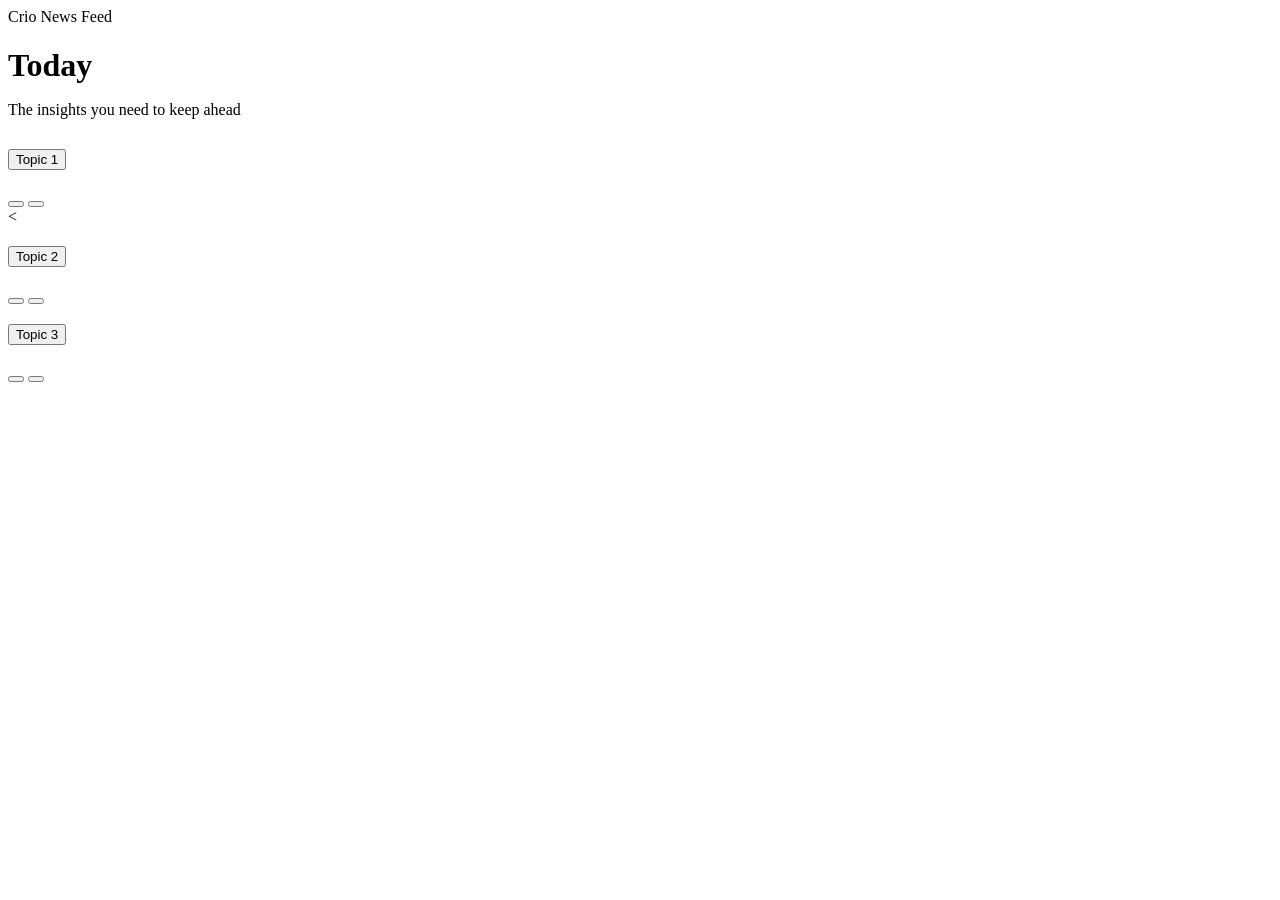
==== index.html @ f83982a8 "update" ====
<html>
        <head>
        <meta charset="UTF-8">
        <meta name="viewport" content="width=device-width, height=device-height, user-scalable=no, initial-scale=1.0" />
        <title>Crio Feed</title>
        <meta name="description" content="Crio Feed Website" />
        <link rel="stylesheet" href="resources/css/index.css">
        
        </head>

        <body>

        <div class="h1">Crio News Feed</div>
        <!--Layout section-->
        <div class="page-container">
          <h1 class="today-text">Today</h1>
          <p class="insights-text">The insights you need to keep ahead</p>
        </div>

        <script src="resources/data/magazines.js"></script>
        <script src="resources/js/index.js"></script>
        <div class="container mt-4">
                <div class="accordion" id="newsAccordion">
                  <!-- Accordion 1 -->
                  <div class="accordion-item">
                    <h2 class="accordion-header">
                      <button
                        class="accordion-button"
                        type="button"
                        data-bs-toggle="collapse"
                        data-bs-target="#collapseOne"
                        aria-expanded="true"
                        aria-controls="collapseOne"
                      >
                        Topic 1
                      </button>
                    </h2>
                    <div
                      id="collapseOne"
                      class="accordion-collapse collapse show"
                      data-bs-parent="#newsAccordion"
                    >
                      <div class="accordion-body">
                        <div id="carousel1" class="carousel slide" data-bs-ride="carousel">
                          <div class="carousel-inner" id="carousel1Items">
                            <!-- Carousel items for Topic 1 -->
                          </div>
                          <button
                            class="carousel-control-prev"
                            type="button"
                            data-bs-target="#carousel1"
                            data-bs-slide="prev"
                          >
                            <span class="carousel-control-prev-icon"></span>
                          </button>
                          <button
                            class="carousel-control-next"
                            type="button"
                            data-bs-target="#carousel1"
                            data-bs-slide="next"
                          >
                            <span class="carousel-control-next-icon"></span>
                          </button>
                        </div>
                      </div>
                    </div>
                  </div>
                  
                  <
                  <!-- Accordion 2 -->
                  <div class="accordion-item">
                    <h2 class="accordion-header">
                      <button
                        class="accordion-button collapsed"
                        type="button"
                        data-bs-toggle="collapse"
                        data-bs-target="#collapseTwo"
                      >
                        Topic 2
                      </button>
                    </h2>
                    <div
                      id="collapseTwo"
                      class="accordion-collapse collapse"
                      data-bs-parent="#newsAccordion"
                    >
                      <div class="accordion-body">
                        <div id="carousel2" class="carousel slide" data-bs-ride="carousel">
                          <div class="carousel-inner" id="carousel2Items">
                            <!-- Carousel items for Topic 2 will be injected dynamically -->
                          </div>
                          <button
                            class="carousel-control-prev"
                            type="button"
                            data-bs-target="#carousel2"
                            data-bs-slide="prev"
                          >
                            <span class="carousel-control-prev-icon"></span>
                          </button>
                          <button
                            class="carousel-control-next"
                            type="button"
                            data-bs-target="#carousel2"
                            data-bs-slide="next"
                          >
                            <span class="carousel-control-next-icon"></span>
                          </button>
                        </div>
                      </div>
                    </div>
                  </div>
                  <!-- Accordion 3 -->
                  <div class="accordion-item">
                    <h2 class="accordion-header">
                      <button
                        class="accordion-button collapsed"
                        type="button"
                        data-bs-toggle="collapse"
                        data-bs-target="#collapseThree"
                      >
                        Topic 3
                      </button>
                    </h2>
                    <div
                      id="collapseThree"
                      class="accordion-collapse collapse"
                      data-bs-parent="#newsAccordion"
                    >
                      <div class="accordion-body">
                        <div id="carousel3" class="carousel slide" data-bs-ride="carousel">
                          <div class="carousel-inner" id="carousel3Items">
                            <!-- Carousel items for Topic 3 will be injected dynamically -->
                          </div>
                          <button
                            class="carousel-control-prev"
                            type="button"
                            data-bs-target="#carousel3"
                            data-bs-slide="prev"
                          >
                            <span class="carousel-control-prev-icon"></span>
                          </button>
                          <button
                            class="carousel-control-next"
                            type="button"
                            data-bs-target="#carousel3"
                            data-bs-slide="next"
                          >
                            <span class="carousel-control-next-icon"></span>
                          </button>
                        </div>
                      </div>
                    </div>
                  </div>
                </div>
              </div>
        </body>
        </html>
---- resources/css/index.css ----
/*Navbar styles*/
.navbar{
  background-color: #fff;
  width: 1322px;
  height: 91px;
  margin-left: 59px;
}
/*Layout for "Today" Text */
.today-text{
  width: 74px;
  height: 32px;
  top: 123px;
  left: 116px;

}
/*Layout for subtitle*/
.insights-text{
  top: 165px;
  left: 116px;
  width: 331px;
  height: 28px;
}
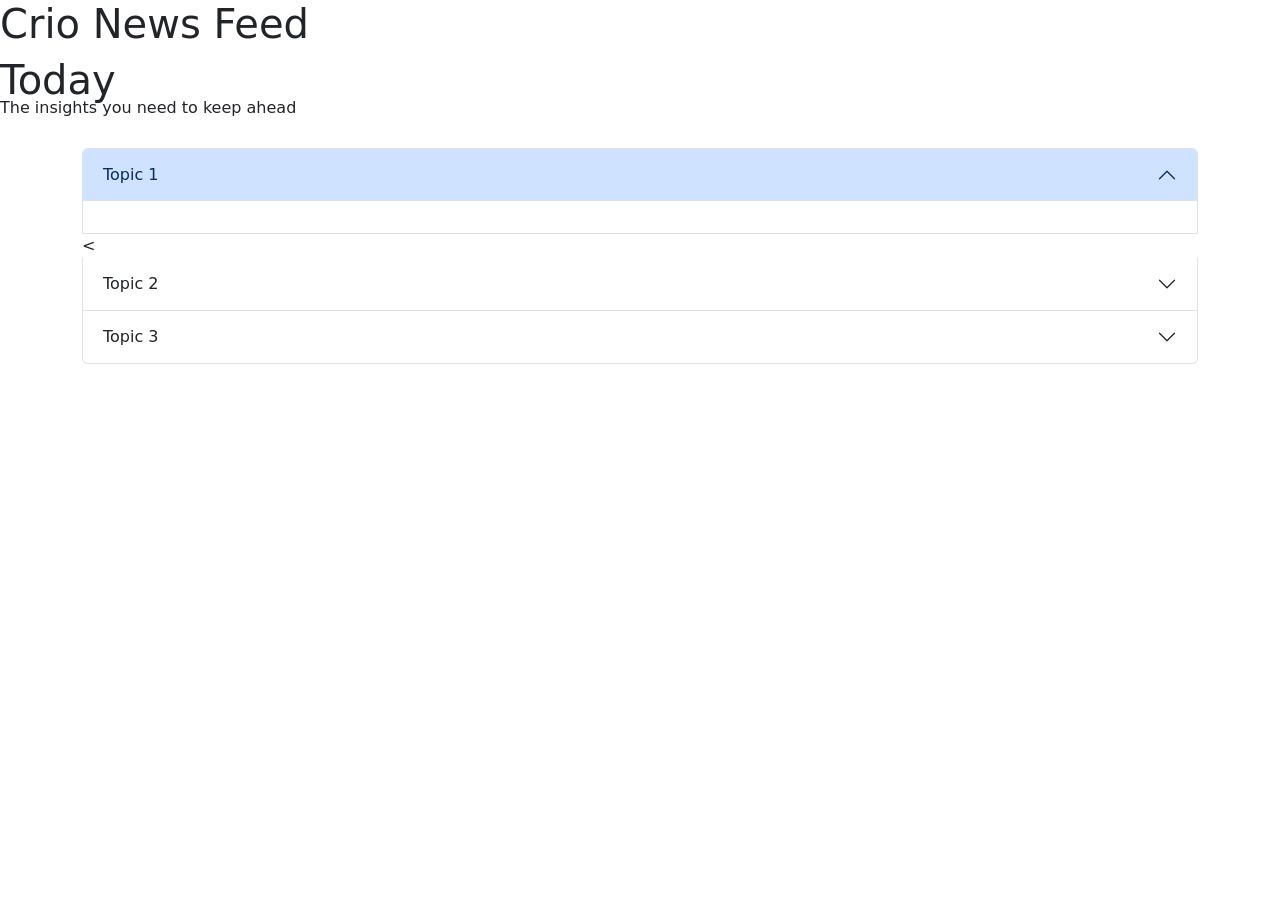
==== commit d53069ad: "update" ====
--- a/index.html
+++ b/index.html
@@ -4,6 +4,11 @@
         <meta name="viewport" content="width=device-width, height=device-height, user-scalable=no, initial-scale=1.0" />
         <title>Crio Feed</title>
         <meta name="description" content="Crio Feed Website" />
+        <link 
+        href="https://cdn.jsdelivr.net/npm/bootstrap@5.3.3/dist/css/bootstrap.min.css" 
+        rel="stylesheet" 
+      />
+  
         <link rel="stylesheet" href="resources/css/index.css">
         
         </head>
@@ -153,5 +158,6 @@
                   </div>
                 </div>
               </div>
+              <script src="https://cdn.jsdelivr.net/npm/bootstrap@5.3.3/dist/js/bootstrap.bundle.min.js"></script>
         </body>
         </html>
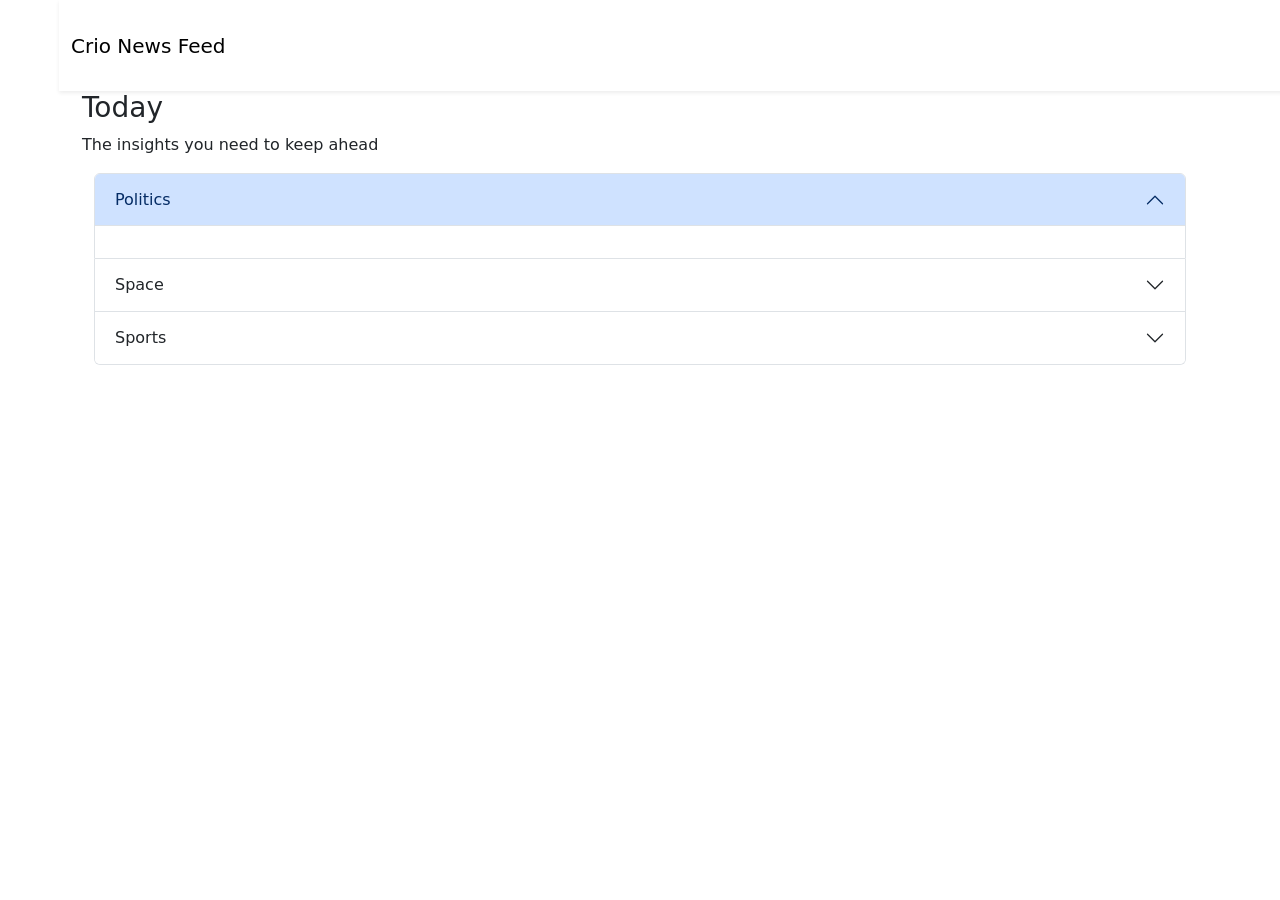
==== commit 1b6d3437: "update" ====
--- a/index.html
+++ b/index.html
@@ -15,149 +15,108 @@
 
         <body>
 
-        <div class="h1">Crio News Feed</div>
+        <!--div class="h1">Crio News Feed</div>-->
         <!--Layout section-->
-        <div class="page-container">
-          <h1 class="today-text">Today</h1>
-          <p class="insights-text">The insights you need to keep ahead</p>
+        <!--<div class="container">
+          <nav class="navbar navbar-expand-lg navbar-light">s
+            <div class="logo"></div>
+            <span class="navbar navbar-light 7">Crio News Feed</span>
+          </nav>
+          </div>
+          <hr />-->
+          <nav class=" navbar navbar-light bg-white shadow-sm">
+            <div class="container-fluid">
+              
+              <a class="navbar-brand" href="#">Crio News Feed</a>
+            
+          
         </div>
-
-        <script src="resources/data/magazines.js"></script>
-        <script src="resources/js/index.js"></script>
-        <div class="container mt-4">
-                <div class="accordion" id="newsAccordion">
-                  <!-- Accordion 1 -->
-                  <div class="accordion-item">
-                    <h2 class="accordion-header">
-                      <button
-                        class="accordion-button"
-                        type="button"
-                        data-bs-toggle="collapse"
-                        data-bs-target="#collapseOne"
-                        aria-expanded="true"
-                        aria-controls="collapseOne"
-                      >
-                        Topic 1
-                      </button>
-                    </h2>
-                    <div
-                      id="collapseOne"
-                      class="accordion-collapse collapse show"
-                      data-bs-parent="#newsAccordion"
-                    >
-                      <div class="accordion-body">
-                        <div id="carousel1" class="carousel slide" data-bs-ride="carousel">
-                          <div class="carousel-inner" id="carousel1Items">
-                            <!-- Carousel items for Topic 1 -->
-                          </div>
-                          <button
-                            class="carousel-control-prev"
-                            type="button"
-                            data-bs-target="#carousel1"
-                            data-bs-slide="prev"
-                          >
-                            <span class="carousel-control-prev-icon"></span>
-                          </button>
-                          <button
-                            class="carousel-control-next"
-                            type="button"
-                            data-bs-target="#carousel1"
-                            data-bs-slide="next"
-                          >
-                            <span class="carousel-control-next-icon"></span>
-                          </button>
-                        </div>
-                      </div>
-                    </div>
-                  </div>
-                  
-                  <
-                  <!-- Accordion 2 -->
-                  <div class="accordion-item">
-                    <h2 class="accordion-header">
-                      <button
-                        class="accordion-button collapsed"
-                        type="button"
-                        data-bs-toggle="collapse"
-                        data-bs-target="#collapseTwo"
-                      >
-                        Topic 2
-                      </button>
-                    </h2>
-                    <div
-                      id="collapseTwo"
-                      class="accordion-collapse collapse"
-                      data-bs-parent="#newsAccordion"
-                    >
-                      <div class="accordion-body">
-                        <div id="carousel2" class="carousel slide" data-bs-ride="carousel">
-                          <div class="carousel-inner" id="carousel2Items">
-                            <!-- Carousel items for Topic 2 will be injected dynamically -->
-                          </div>
-                          <button
-                            class="carousel-control-prev"
-                            type="button"
-                            data-bs-target="#carousel2"
-                            data-bs-slide="prev"
-                          >
-                            <span class="carousel-control-prev-icon"></span>
-                          </button>
-                          <button
-                            class="carousel-control-next"
-                            type="button"
-                            data-bs-target="#carousel2"
-                            data-bs-slide="next"
-                          >
-                            <span class="carousel-control-next-icon"></span>
-                          </button>
-                        </div>
-                      </div>
-                    </div>
-                  </div>
-                  <!-- Accordion 3 -->
-                  <div class="accordion-item">
-                    <h2 class="accordion-header">
-                      <button
-                        class="accordion-button collapsed"
-                        type="button"
-                        data-bs-toggle="collapse"
-                        data-bs-target="#collapseThree"
-                      >
-                        Topic 3
-                      </button>
-                    </h2>
-                    <div
-                      id="collapseThree"
-                      class="accordion-collapse collapse"
-                      data-bs-parent="#newsAccordion"
-                    >
-                      <div class="accordion-body">
-                        <div id="carousel3" class="carousel slide" data-bs-ride="carousel">
-                          <div class="carousel-inner" id="carousel3Items">
-                            <!-- Carousel items for Topic 3 will be injected dynamically -->
-                          </div>
-                          <button
-                            class="carousel-control-prev"
-                            type="button"
-                            data-bs-target="#carousel3"
-                            data-bs-slide="prev"
-                          >
-                            <span class="carousel-control-prev-icon"></span>
-                          </button>
-                          <button
-                            class="carousel-control-next"
-                            type="button"
-                            data-bs-target="#carousel3"
-                            data-bs-slide="next"
-                          >
-                            <span class="carousel-control-next-icon"></span>
-                          </button>
-                        </div>
+      </nav>
+      
+          <!-- basic headings -->
+          <div class="container">
+            <div>
+              <h3 class="main-heading">Today</h3>
+              <p class="info">The insights you need to keep ahead</p>
+            </div>
+            <div class="container">
+              <div class="accordion" id="newsAccordion">
+            
+                <!-- Accordion 1 -->
+                <div class="accordion-item">
+                  <h2 class="accordion-header">
+                    <button class="accordion-button" data-bs-toggle="collapse" data-bs-target="#collapse1">
+                      Politics
+                    </button>
+                  </h2>
+                  <div id="collapse1" class="accordion-collapse collapse show">
+                    <div class="accordion-body">
+                      <div id="carousel1" class="carousel slide">
+                        <div class="carousel-inner" id="carouselInner1"></div>
+                        <button class="carousel-control-prev" data-bs-target="#carousel1" data-bs-slide="prev">
+                          <span class="carousel-control-prev-icon"></span>
+                        </button>
+                        <button class="carousel-control-next" data-bs-target="#carousel1" data-bs-slide="next">
+                          <span class="carousel-control-next-icon"></span>
+                        </button>
                       </div>
                     </div>
                   </div>
                 </div>
+            
+                <!-- Accordion 2 -->
+                <div class="accordion-item">
+                  <h2 class="accordion-header">
+                    <button class="accordion-button collapsed" data-bs-toggle="collapse" data-bs-target="#collapse2">
+                      Space
+                    </button>
+                  </h2>
+                  <div id="collapse2" class="accordion-collapse collapse">
+                    <div class="accordion-body">
+                      <div id="carousel2" class="carousel slide">
+                        <div class="carousel-inner" id="carouselInner2"></div>
+                        <button class="carousel-control-prev" data-bs-target="#carousel2" data-bs-slide="prev">
+                          <span class="carousel-control-prev-icon"></span>
+                        </button>
+                        <button class="carousel-control-next" data-bs-target="#carousel2" data-bs-slide="next">
+                          <span class="carousel-control-next-icon"></span>
+                        </button>
+                      </div>
+                    </div>
+                  </div>
+                </div>
+            
+                <!-- Accordion 3 -->
+                <div class="accordion-item">
+                  <h2 class="accordion-header">
+                    <button class="accordion-button collapsed" data-bs-toggle="collapse" data-bs-target="#collapse3">
+                      Sports
+                    </button>
+                  </h2>
+                  <div id="collapse3" class="accordion-collapse collapse">
+                    <div class="accordion-body">
+                      <div id="carousel3" class="carousel slide">
+                        <div class="carousel-inner" id="carouselInner3"></div>
+                        <button class="carousel-control-prev" data-bs-target="#carousel3" data-bs-slide="prev">
+                          <span class="carousel-control-prev-icon"></span>
+                        </button>
+                        <button class="carousel-control-next" data-bs-target="#carousel3" data-bs-slide="next">
+                          <span class="carousel-control-next-icon"></span>
+                        </button>
+                      </div>
+                    </div>
+                  </div>
+                </div>
+            
               </div>
+            </div>
+            
+      
+        <script src="resources/data/magazines.js"></script>
+        <script src="resources/js/index.js"></script>
+    
+    
+        
               <script src="https://cdn.jsdelivr.net/npm/bootstrap@5.3.3/dist/js/bootstrap.bundle.min.js"></script>
         </body>
         </html>
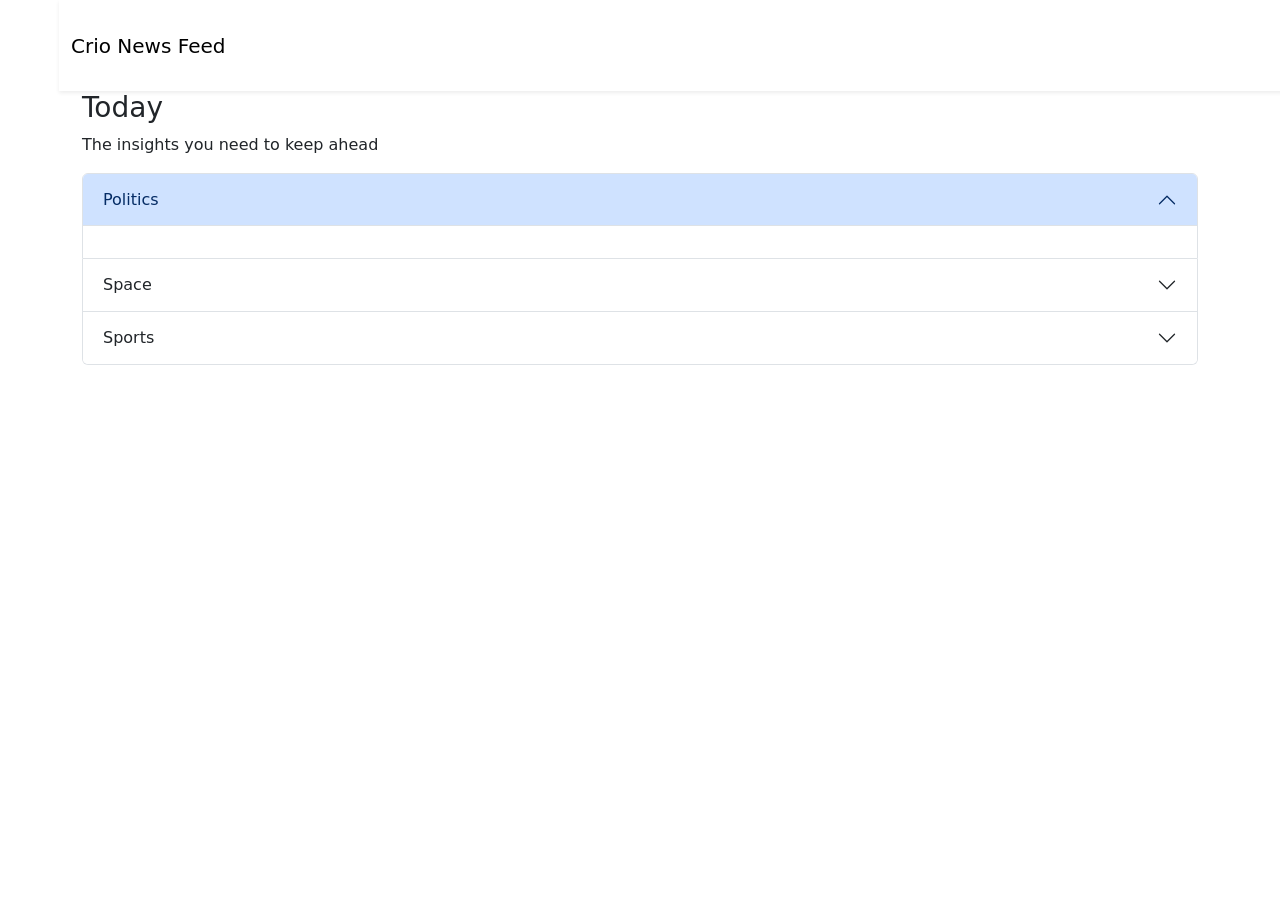
==== commit 4791f724: "update" ====
--- a/index.html
+++ b/index.html
@@ -39,7 +39,6 @@
               <h3 class="main-heading">Today</h3>
               <p class="info">The insights you need to keep ahead</p>
             </div>
-            <div class="container">
               <div class="accordion" id="newsAccordion">
             
                 <!-- Accordion 1 -->
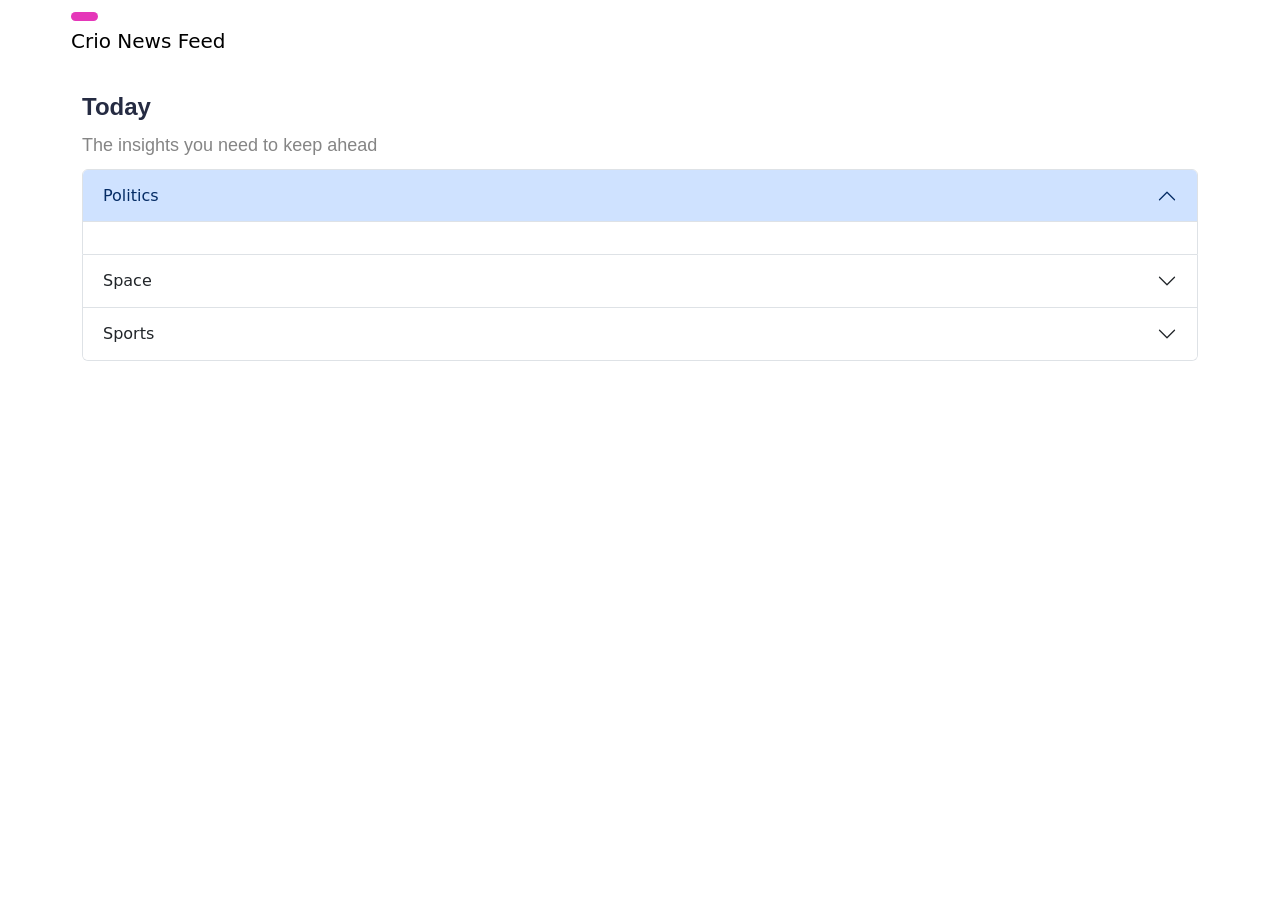
==== commit 0950c0bb: "update" ====
--- a/index.html
+++ b/index.html
@@ -13,109 +13,123 @@
         
         </head>
 
-        <body>
+        <!--  NAVBAR -->
+<nav class="navbar navbar-light custom-navbar">
+  <div class="container-fluid">
 
-        <!--div class="h1">Crio News Feed</div>-->
-        <!--Layout section-->
-        <!--<div class="container">
-          <nav class="navbar navbar-expand-lg navbar-light">s
-            <div class="logo"></div>
-            <span class="navbar navbar-light 7">Crio News Feed</span>
-          </nav>
+    <div class="brand-container">
+      <div class="rectangle-7"></div>
+      <a class="navbar-brand" href="#">Crio News Feed</a>
+    </div>
+
+  </div>
+</nav>
+
+
+<!--  MAIN CONTAINER -->
+<div class="container">
+
+  <!-- Heading -->
+  <div class="heading-section">
+    <h3 class="today-text">Today</h3>
+    <p class="insights-text">The insights you need to keep ahead</p>
+  </div>
+
+  <!-- Accordion -->
+  <div class="accordion" id="newsAccordion">
+
+    <!-- Politics -->
+    <div class="accordion-item">
+      <h2 class="accordion-header">
+        <button class="accordion-button" data-bs-toggle="collapse" data-bs-target="#collapse1">
+          Politics
+        </button>
+      </h2>
+
+      <div id="collapse1" class="accordion-collapse collapse show" data-bs-parent="#newsAccordion">
+        <div class="accordion-body">
+
+          <div id="carousel1" class="carousel slide">
+            <div class="carousel-inner" id="carouselInner1"></div>
+
+            <button type="button" class="carousel-control-prev" data-bs-target="#carousel1" data-bs-slide="prev">
+              <span class="carousel-control-prev-icon"></span>
+            </button>
+
+            <button type="button" class="carousel-control-next" data-bs-target="#carousel1" data-bs-slide="next">
+              <span class="carousel-control-next-icon"></span>
+            </button>
+
           </div>
-          <hr />-->
-          <nav class=" navbar navbar-light bg-white shadow-sm">
-            <div class="container-fluid">
-              
-              <a class="navbar-brand" href="#">Crio News Feed</a>
-            
-          
+
         </div>
-      </nav>
-      
-          <!-- basic headings -->
-          <div class="container">
-            <div>
-              <h3 class="main-heading">Today</h3>
-              <p class="info">The insights you need to keep ahead</p>
-            </div>
-              <div class="accordion" id="newsAccordion">
-            
-                <!-- Accordion 1 -->
-                <div class="accordion-item">
-                  <h2 class="accordion-header">
-                    <button class="accordion-button" data-bs-toggle="collapse" data-bs-target="#collapse1">
-                      Politics
-                    </button>
-                  </h2>
-                  <div id="collapse1" class="accordion-collapse collapse show">
-                    <div class="accordion-body">
-                      <div id="carousel1" class="carousel slide">
-                        <div class="carousel-inner" id="carouselInner1"></div>
-                        <button class="carousel-control-prev" data-bs-target="#carousel1" data-bs-slide="prev">
-                          <span class="carousel-control-prev-icon"></span>
-                        </button>
-                        <button class="carousel-control-next" data-bs-target="#carousel1" data-bs-slide="next">
-                          <span class="carousel-control-next-icon"></span>
-                        </button>
-                      </div>
-                    </div>
-                  </div>
-                </div>
-            
-                <!-- Accordion 2 -->
-                <div class="accordion-item">
-                  <h2 class="accordion-header">
-                    <button class="accordion-button collapsed" data-bs-toggle="collapse" data-bs-target="#collapse2">
-                      Space
-                    </button>
-                  </h2>
-                  <div id="collapse2" class="accordion-collapse collapse">
-                    <div class="accordion-body">
-                      <div id="carousel2" class="carousel slide">
-                        <div class="carousel-inner" id="carouselInner2"></div>
-                        <button class="carousel-control-prev" data-bs-target="#carousel2" data-bs-slide="prev">
-                          <span class="carousel-control-prev-icon"></span>
-                        </button>
-                        <button class="carousel-control-next" data-bs-target="#carousel2" data-bs-slide="next">
-                          <span class="carousel-control-next-icon"></span>
-                        </button>
-                      </div>
-                    </div>
-                  </div>
-                </div>
-            
-                <!-- Accordion 3 -->
-                <div class="accordion-item">
-                  <h2 class="accordion-header">
-                    <button class="accordion-button collapsed" data-bs-toggle="collapse" data-bs-target="#collapse3">
-                      Sports
-                    </button>
-                  </h2>
-                  <div id="collapse3" class="accordion-collapse collapse">
-                    <div class="accordion-body">
-                      <div id="carousel3" class="carousel slide">
-                        <div class="carousel-inner" id="carouselInner3"></div>
-                        <button class="carousel-control-prev" data-bs-target="#carousel3" data-bs-slide="prev">
-                          <span class="carousel-control-prev-icon"></span>
-                        </button>
-                        <button class="carousel-control-next" data-bs-target="#carousel3" data-bs-slide="next">
-                          <span class="carousel-control-next-icon"></span>
-                        </button>
-                      </div>
-                    </div>
-                  </div>
-                </div>
-            
-              </div>
-            </div>
-            
-      
-        <script src="resources/data/magazines.js"></script>
-        <script src="resources/js/index.js"></script>
-    
-    
-        
-              <script src="https://cdn.jsdelivr.net/npm/bootstrap@5.3.3/dist/js/bootstrap.bundle.min.js"></script>
-        </body>
-        </html>
+      </div>
+    </div>
+
+    <!-- Space -->
+    <div class="accordion-item">
+      <h2 class="accordion-header">
+        <button class="accordion-button collapsed" data-bs-toggle="collapse" data-bs-target="#collapse2">
+          Space
+        </button>
+      </h2>
+
+      <div id="collapse2" class="accordion-collapse collapse" data-bs-parent="#newsAccordion">
+        <div class="accordion-body">
+
+          <div id="carousel2" class="carousel slide">
+            <div class="carousel-inner" id="carouselInner2"></div>
+
+            <button type="button" class="carousel-control-prev" data-bs-target="#carousel2" data-bs-slide="prev">
+              <span class="carousel-control-prev-icon"></span>
+            </button>
+
+            <button type="button" class="carousel-control-next" data-bs-target="#carousel2" data-bs-slide="next">
+              <span class="carousel-control-next-icon"></span>
+            </button>
+
+          </div>
+
+        </div>
+      </div>
+    </div>
+
+    <!-- Sports -->
+    <div class="accordion-item">
+      <h2 class="accordion-header">
+        <button class="accordion-button collapsed" data-bs-toggle="collapse" data-bs-target="#collapse3">
+          Sports
+        </button>
+      </h2>
+
+      <div id="collapse3" class="accordion-collapse collapse" data-bs-parent="#newsAccordion">
+        <div class="accordion-body">
+
+          <div id="carousel3" class="carousel slide">
+            <div class="carousel-inner" id="carouselInner3"></div>
+
+            <button type="button" class="carousel-control-prev" data-bs-target="#carousel3" data-bs-slide="prev">
+              <span class="carousel-control-prev-icon"></span>
+            </button>
+
+            <button type="button" class="carousel-control-next" data-bs-target="#carousel3" data-bs-slide="next">
+              <span class="carousel-control-next-icon"></span>
+            </button>
+
+          </div>
+
+        </div>
+      </div>
+    </div>
+
+  </div>
+</div>
+
+
+<!--  SCRIPTS -->
+<script src="resources/data/magazines.js"></script>
+<script src="resources/js/index.js"></script>
+<script src="https://cdn.jsdelivr.net/npm/bootstrap@5.3.3/dist/js/bootstrap.bundle.min.js"></script>
+
+</body>
+</html>
--- a/resources/css/index.css
+++ b/resources/css/index.css
@@ -1,22 +1,65 @@
-/*Navbar styles*/
-.navbar{
-  background-color: #fff;
+
+/* Navbar (Figma color + layout) */
+.custom-navbar{
+  background-color: #ffffff;
   width: 1322px;
   height: 91px;
-  margin-left: 59px;
+  left: 59px; 
 }
-/*Layout for "Today" Text */
-.today-text{
-  width: 74px;
-  height: 32px;
-  top: 123px;
-  left: 116px;
 
+/* Crio News Feed text */
+.navbar-brand {
+width: 218px;
+height: 58px;
+top: 17px;
+left: 57px;
 }
-/*Layout for subtitle*/
-.insights-text{
+  
+
+/* Pink line (Rectangle 7) */
+.rectangle-7 {
+  width: 27px;
+  height: 9px;
+  top: 10px;
+  left: 1px;
+  border-radius: 4.5px;
+  background-color: #E537B9;
+}
+
+/* Container for line + text */
+.brand-container {
+  display: flex;
+  flex-direction: column;
+}
+/* Brand container (logo + text in one line) */
+
+
+/* "Today" text */
+.today-text {
+ width: 74px;
+ height: 32px;
+ top: 123px;
+ left: 116px;
+  font-family: 'Montserrat', sans-serif;
+  font-weight: 600;
+  font-size: 24px;
+  line-height: 32px;
+  letter-spacing: 0px;
+
+  color: #252b42;        /* text-gray-dark */
+}
+/* "The insights you need to keep ahead*/
+/* Subtitle */
+.insights-text {
+  width: 331px;
+  height: 28px;
   top: 165px;
   left: 116px;
-  width: 331px;
-  height: 28px;
+    font-family: 'Montserrat', sans-serif;
+    font-weight: 400;
+    font-size: 18px;
+    line-height: 28px;
+    margin-bottom: 10px; /* paragraph spacing */
+    letter-spacing: 0px;  
+    color: #858585;
 }
